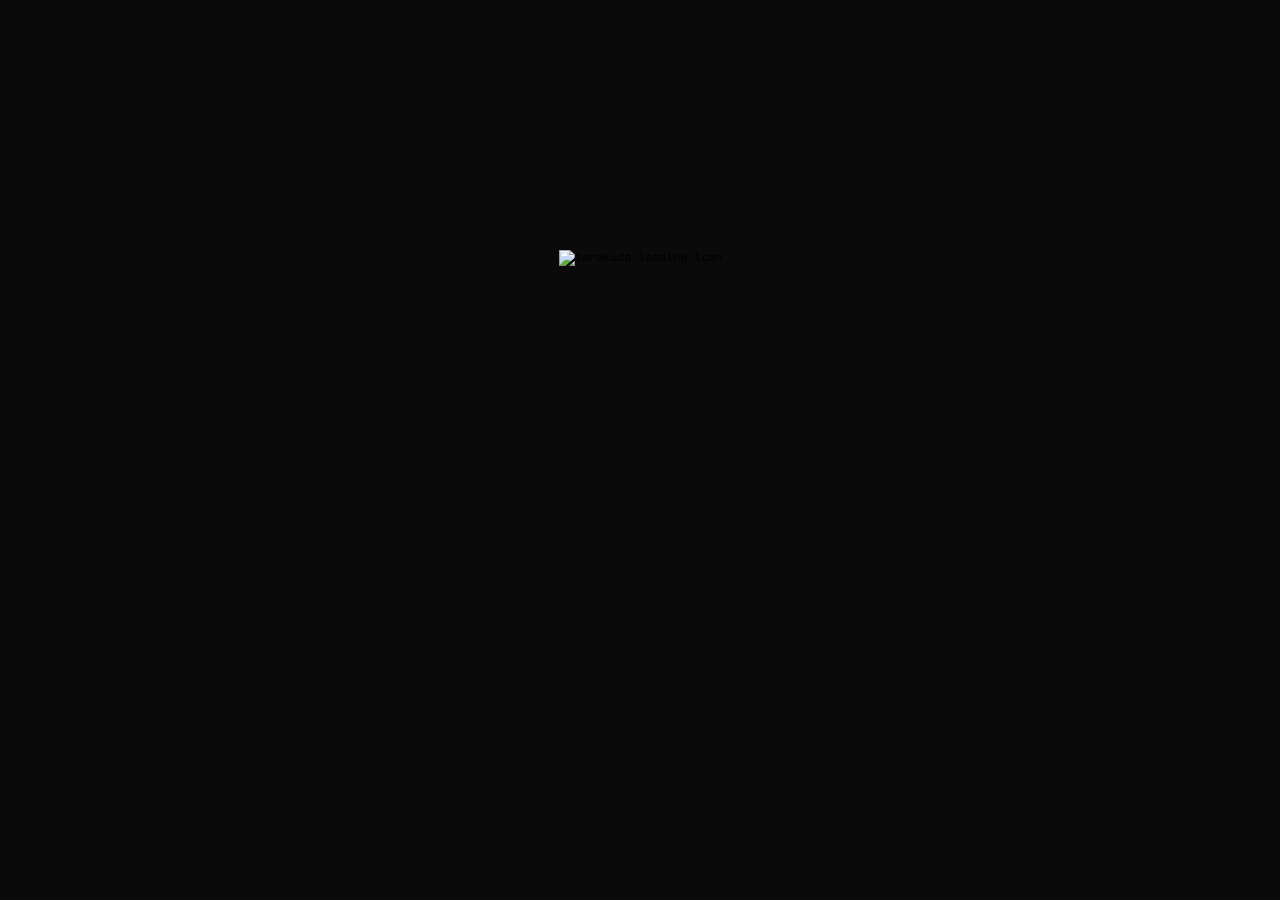
==== index.html @ 80f4e493 "reeeeee" ====
<!DOCTYPE html>
<html lang="en">

<!-- Added by HTTrack --><meta http-equiv="content-type" content="text/html;charset=UTF-8" /><!-- /Added by HTTrack -->
<head>
	<style>
	body {
	  background: url("./images/life_bg.png");
		background-size: cover;
		background-repeat: no-repeat;
		background-attachment: fixed;
		background-position: center;
		min-height: 100%;
		margin: 0;
	  font-size: 12px;
		font-family: ocraextended;
}

	</style>
	<meta charset="utf-8" />
	<title>LJ's Homepage</title>

	<meta http-equiv="X-UA-Compatible" content="IE=edge">
	<meta name="viewport" content="width=device-width, initial-scale=1">
			<meta property="og:title" content="LJ's Homepage" />
		<meta property="og:type" content="website" />
					<meta property="og:description" content="LJ's Homepage" />
				<meta property="og:url" content="index.html" />
					<meta property="og:image:secure_url" content="./images/daemon_cheers.png" />
				    <meta name="generator" content="GravCMS" />
    <meta name="description" content="LJ's Homepage" />

	<link rel="icon" type="image/png" href="./images/daemon_favicon.png" />
	<link rel="canonical" href="index.html" />



<link href="./css/main.css" type="text/css" rel="stylesheet">
<link href="./css/crt.css" type="text/css" rel="stylesheet">

</head>



<!--header containing buttons-->
<body id="top" class='crt'>

	<div class="preloader" style="display:flex" class="pre-load">
		<img src="./images/gol_loader.gif" loading="lazy" height="400" alt="tarakudo loading icon"/>
	</div>

	<ul>
	  <li>	<a class="big-icon" href="https://www.linkedin.com/in/lukejonathanjohnson/" target="_blank" rel="noreferrer noopener">
					<img src="./images/linkedin_logo.png" alt="linkedin" /> <span>LinkedIn</span>
				</a></li>
	  <li><a class="big-icon" href="https://ui.adsabs.harvard.edu/search/q=\%20\%20author\%3A\%22Johnson\%2C\%20Luke\%20Jonathan\%22\%20aff\%3A\%22Imperial\%22&sort=date\%20desc\%2C\%20bibcode\%20desc&p_=0" target="_blank" rel="noreferrer noopener">
					<img src="./images/nasamag_logo.png" alt="ads" /> <span>NASA/ADS</span>
				</a></li>
		<li><a class="big-icon" href="https://github.com/lukejonathanjohnson/" target="_blank" rel="noreferrer noopener">
					<img src="./images/github_logo.png" alt="github" /> <span>GitHub</span>
				</a></li>
	  <li style="float:right"><a class="big-icon" href="https://bitdaemons.space/">
					<img src="./images/daemon_icon.png" alt="daemon" /><span>Web3</span>
				</a></li></li>

	</ul>


	<!-- Draggable DIV -->
<div class="dragwindow" id="windowcomp">
  <!-- Include a header DIV with the same name as the draggable DIV, followed by "header" -->
  <div class="dragwindow-title" id="windowcompheader"><span>compgen.js</span></div>
  <p>hit the button for a compliment</p>
<h1><a class="mac-button" onclick="animateCompBubble()">Click</a></h1>
</div>

<div class="dragwindow" id="windowabout">
  <!-- Include a header DIV with the same name as the draggable DIV, followed by "header" -->
  <div class="dragwindow-title" id="windowaboutheader"><span>about.me</span></div>
  <p>PhD Astrophysicist<br>
		Statistical Analyst<br>
	Web3 Creator</p>
</div>



<!--footer with text-->
<div class="footer">
	<a>Made with ♥ by Luke</a>
</div>
</body>
<script src="https://ajax.googleapis.com/ajax/libs/jquery/3.6.0/jquery.min.js"></script>
<script src="https://cdnjs.cloudflare.com/ajax/libs/gsap/1.18.0/TweenMax.min.js"></script>
<!--Custom Script-->
<script src="js/main.js"></script>
<script src="js/drag.js"></script>
</html>
---- css/main.css ----
h3 {color: white;}

h2 {
  color: black;
  font-size: 55;
}

p {
  color: white;
}


ul {
  list-style-type: none;
  margin: 0;
  padding: 0;
  overflow: hidden;
  background-color: rgba(0, 0, 0, 0.5);
}

li {
  float: left;
}

li a {
  display: block;
  color: white;
  text-align: center;
  padding: 4px 16px;
  text-decoration: none;
}

/* Change the link color to #111 (black) on hover */
li a:hover {
  background-color: rgba(256, 256, 256, 0.5);
}


/*.body-section {
	padding-right: 120px; }*/

@font-face {
  font-family: "Pokemon GB";
  src: url("https://dl.dropboxusercontent.com/u/10822923/Pokemon_GB/Pokemon_GB.eot?") format("eot"),
       url("https://dl.dropboxusercontent.com/u/10822923/Pokemon_GB/Pokemon_GB.woff") format("woff"),
       url("https://dl.dropboxusercontent.com/u/10822923/Pokemon_GB/Pokemon_GB.ttf") format("truetype"),
       url("https://dl.dropboxusercontent.com/u/10822923/Pokemon_GB/Pokemon_GB.svg#PokemonGB") format("svg");
  font-weight: normal;
  font-style: normal;
}

.box {
  font-size: 8px;
  font-family: "Pokemon GB", Arial, sans-serif;
  border-radius: 2px;
  padding: 8px;
  width: 250px;
  height: 28px;
  line-height: 16px;
  margin: auto;
  background: white;
  border: 1px solid white;
  box-shadow: 0 1px 0 1px black,
              inset 0 1px 0 1px black,
              0 0 0 1px black,
              inset 0 0 0 1px black;
}
.box > i {
  width: 0;
  height: 0;
  border: 5px solid transparent;
  border-top-color: black;
  margin-top: 23px;
  animation: bounce 0.5s ease-in-out 0 infinite alternate;
  float: right;
}

@keyframes bounce {
  from { margin-top: 20px; }
  to { margin-top: 23px; }
}




}
.big-icon {
	width: 100px;
  text-decoration: none;
  color: #fff !important;
	display: block;
	float: left;
	clear: left;
	margin: 2px 10px;
	text-align: center;
}
.big-icon img {
  display: block;
  padding-bottom: 2px;
  margin: auto;
}
.big-icon span {
  background: #000;
	padding: 2px;
  display: inline-block;
	font-family: arcade n;
	font-size: 8px;
}

@media screen and (max-height: 8000px) {
  .big-icon img {
    width: auto;
    height: 32px;
  }
}

.bubble {
  font-weight: bold;
  position: absolute;
  left: 0px;
  text-align: center;
  background-color: rgba(0, 0, 0, 0.5);
  color: white;
  border-radius: 10px;
  opacity: 1;
  will-change: transform;
  font-style: italic;
}

.mac-button {
  display: inline-block;
  margin: 4px 5px 0 0;
  border-style: solid;
  border-width: 7px;
  border-image: url("../images/button1.png") 7 fill repeat;
  color: #000;
  text-decoration: none;
  padding: 1px 1px 1px 1px;
  text-align: center;
}
.mac-button:hover {
  color: #fff !important;
  text-decoration: underline;
  font-weight: 500;
  cursor: pointer;
}

.buttoner {
  display: inline-block;
  margin: 4px 5px 0 0;
  border-style: solid;
  border-width: 7px;
  background-image: url("../images/button1.png")
  text-decoration: none;
  padding: 1px 2px 0 2px;
  text-align: center;
}
.buttoner:link, .mac-button:visited, .mac-button:active, .mac-button:hover {
  color: #000 !important;
  text-decoration: none;
  font-weight: normal;
}
.footer {
  position: absolute;
  left: 0;
  bottom: 0;
  width: 100%;
  background-color: rgba(0, 0, 0, 0.1);
  color: white;
  text-align: center;
}

.button-row {
  display: flex;
  justify-content: space-between;
  max-width: 400px;
  margin: 0 auto;
  padding: 10px 0;
}
  .content-row {
    position: absolute;
    left: 0;
    bottom: 10%;
    width: 100%;
    background-color: rgba(0, 0, 0, 0);
    color: white;
    text-align: center;
}

.preloader {
  position: fixed;
  left: 0%;
  top: 0%;
  right: 0%;
  bottom: 0%;
  z-index: 9999;
  display: none;
  margin-right: auto;
  margin-left: auto;
  -webkit-box-orient: vertical;
  -webkit-box-direction: normal;
  -webkit-flex-direction: column;
  -ms-flex-direction: column;
  flex-direction: column;
  -webkit-box-pack: center;
  -webkit-justify-content: center;
  -ms-flex-pack: center;
  justify-content: center;
  -webkit-box-align: center;
  -webkit-align-items: center;
  -ms-flex-align: center;
  align-items: center;
  background-color: #0a0a0a;
	opacity: 1;
}


.dragwindow {
	float: left;
	clear: left;
  border-width: 35px 20px 20px 20px;
  border-style: solid;
  box-sizing: border-box;
  border-image: url("../images/mac-frame-drkr.png") 30 40 22 22 fill repeat;
  border-image-width: 30px 40px 22px 22px;
  position: absolute;
  z-index: 9;
  text-align: center;
}

.dragwindow-title {
  position: absolute;
  top: -31px;
  text-align: center;
  width: 100%;
  left: 0;
  cursor: move;
}
.dragwindow-title > span {
  background: #0000;
  padding: 2px 5px 1px 0px;
  font-size: 12px;
  font-family: arcade n;
  margin-right: 20px;
  white-space: nowrap;
	color: #000;
}

#windowcomp {
  top: 20%;
  left: 70%;
}

#windowabout {
  top: 15%;
  left: 10%;
}

@font-face {
  font-family: 'Ocraext';
  src: url('../fonts/OCRAEXT.TTF') format('truetype');
  font-weight: 400;
  font-style: normal;
  font-display: swap;
}
@font-face {
  font-family: 'Arcade i';
  src: url('../fonts/ARCADE_I.TTF') format('truetype');
  font-weight: 400;
  font-style: normal;
  font-display: swap;
}
@font-face {
  font-family: 'Arcade n';
  src: url('../fonts/ARCADE_N.TTF') format('truetype');
  font-weight: 400;
  font-style: normal;
  font-display: swap;
}
@font-face {
  font-family: 'Ocr a extended';
  src: url('../fonts/OCR-A-Extended-Regular.ttf') format('truetype');
  font-weight: 400;
  font-style: normal;
  font-display: swap;
}
@font-face {
  font-family: 'Ocraextended';
  src: url('../fonts/ocraextended.ttf') format('truetype');
  font-weight: 400;
  font-style: normal;
  font-display: swap;
}
---- css/crt.css ----
@keyframes flicker {
  0% {
    opacity: 0.27861;
  }
  5% {
    opacity: 0.34769;
  }
  10% {
    opacity: 0.23604;
  }
  15% {
    opacity: 0.90626;
  }
  20% {
    opacity: 0.18128;
  }
  25% {
    opacity: 0.83891;
  }
  30% {
    opacity: 0.65583;
  }
  35% {
    opacity: 0.67807;
  }
  40% {
    opacity: 0.26559;
  }
  45% {
    opacity: 0.84693;
  }
  50% {
    opacity: 0.96019;
  }
  55% {
    opacity: 0.08594;
  }
  60% {
    opacity: 0.20313;
  }
  65% {
    opacity: 0.71988;
  }
  70% {
    opacity: 0.53455;
  }
  75% {
    opacity: 0.37288;
  }
  80% {
    opacity: 0.71428;
  }
  85% {
    opacity: 0.70419;
  }
  90% {
    opacity: 0.7003;
  }
  95% {
    opacity: 0.36108;
  }
  100% {
    opacity: 0.24387;
  }
}
@keyframes textShadow {
  0% {
    text-shadow: 0.4389924193300864px 0 1px rgba(0,30,255,0.5), -0.4389924193300864px 0 1px rgba(255,0,80,0.3), 0 0 3px;
  }
  5% {
    text-shadow: 2.7928974010788217px 0 1px rgba(0,30,255,0.5), -2.7928974010788217px 0 1px rgba(255,0,80,0.3), 0 0 3px;
  }
  10% {
    text-shadow: 0.02956275843481219px 0 1px rgba(0,30,255,0.5), -0.02956275843481219px 0 1px rgba(255,0,80,0.3), 0 0 3px;
  }
  15% {
    text-shadow: 0.40218538552878136px 0 1px rgba(0,30,255,0.5), -0.40218538552878136px 0 1px rgba(255,0,80,0.3), 0 0 3px;
  }
  20% {
    text-shadow: 3.4794037899852017px 0 1px rgba(0,30,255,0.5), -3.4794037899852017px 0 1px rgba(255,0,80,0.3), 0 0 3px;
  }
  25% {
    text-shadow: 1.6125630401149584px 0 1px rgba(0,30,255,0.5), -1.6125630401149584px 0 1px rgba(255,0,80,0.3), 0 0 3px;
  }
  30% {
    text-shadow: 0.7015590085143956px 0 1px rgba(0,30,255,0.5), -0.7015590085143956px 0 1px rgba(255,0,80,0.3), 0 0 3px;
  }
  35% {
    text-shadow: 3.896914047650351px 0 1px rgba(0,30,255,0.5), -3.896914047650351px 0 1px rgba(255,0,80,0.3), 0 0 3px;
  }
  40% {
    text-shadow: 3.870905614848819px 0 1px rgba(0,30,255,0.5), -3.870905614848819px 0 1px rgba(255,0,80,0.3), 0 0 3px;
  }
  45% {
    text-shadow: 2.231056963361899px 0 1px rgba(0,30,255,0.5), -2.231056963361899px 0 1px rgba(255,0,80,0.3), 0 0 3px;
  }
  50% {
    text-shadow: 0.08084290417898504px 0 1px rgba(0,30,255,0.5), -0.08084290417898504px 0 1px rgba(255,0,80,0.3), 0 0 3px;
  }
  55% {
    text-shadow: 2.3758461067427543px 0 1px rgba(0,30,255,0.5), -2.3758461067427543px 0 1px rgba(255,0,80,0.3), 0 0 3px;
  }
  60% {
    text-shadow: 2.202193051050636px 0 1px rgba(0,30,255,0.5), -2.202193051050636px 0 1px rgba(255,0,80,0.3), 0 0 3px;
  }
  65% {
    text-shadow: 2.8638780614874975px 0 1px rgba(0,30,255,0.5), -2.8638780614874975px 0 1px rgba(255,0,80,0.3), 0 0 3px;
  }
  70% {
    text-shadow: 0.48874025155497314px 0 1px rgba(0,30,255,0.5), -0.48874025155497314px 0 1px rgba(255,0,80,0.3), 0 0 3px;
  }
  75% {
    text-shadow: 1.8948491305757957px 0 1px rgba(0,30,255,0.5), -1.8948491305757957px 0 1px rgba(255,0,80,0.3), 0 0 3px;
  }
  80% {
    text-shadow: 0.0833037308038857px 0 1px rgba(0,30,255,0.5), -0.0833037308038857px 0 1px rgba(255,0,80,0.3), 0 0 3px;
  }
  85% {
    text-shadow: 0.09769827255241735px 0 1px rgba(0,30,255,0.5), -0.09769827255241735px 0 1px rgba(255,0,80,0.3), 0 0 3px;
  }
  90% {
    text-shadow: 3.443339761481782px 0 1px rgba(0,30,255,0.5), -3.443339761481782px 0 1px rgba(255,0,80,0.3), 0 0 3px;
  }
  95% {
    text-shadow: 2.1841838852799786px 0 1px rgba(0,30,255,0.5), -2.1841838852799786px 0 1px rgba(255,0,80,0.3), 0 0 3px;
  }
  100% {
    text-shadow: 2.6208764473832513px 0 1px rgba(0,30,255,0.5), -2.6208764473832513px 0 1px rgba(255,0,80,0.3), 0 0 3px;
  }
}
.crt::after {
  content: " ";
  display: block;
  position: fixed;
  top: 0;
  left: 0;
  bottom: 0;
  right: 0;
  background: rgba(18, 16, 16, 0.1);
  opacity: 0;
  z-index: 2;
  pointer-events: none;
  animation: flicker 0.15s infinite;
}
.crt::before {
  content: " ";
  display: block;
  position: fixed;
  top: 0;
  left: 0;
  bottom: 0;
  right: 0;
  background: linear-gradient(rgba(18, 16, 16, 0) 50%, rgba(0, 0, 0, 0.25) 50%), linear-gradient(90deg, rgba(255, 0, 0, 0.06), rgba(0, 255, 0, 0.02), rgba(0, 0, 255, 0.06));
  z-index: 2;
  background-size: 100% 2px, 3px 100%;
  pointer-events: none;
}
.crt {
  animation: textShadow 1.6s infinite;
}
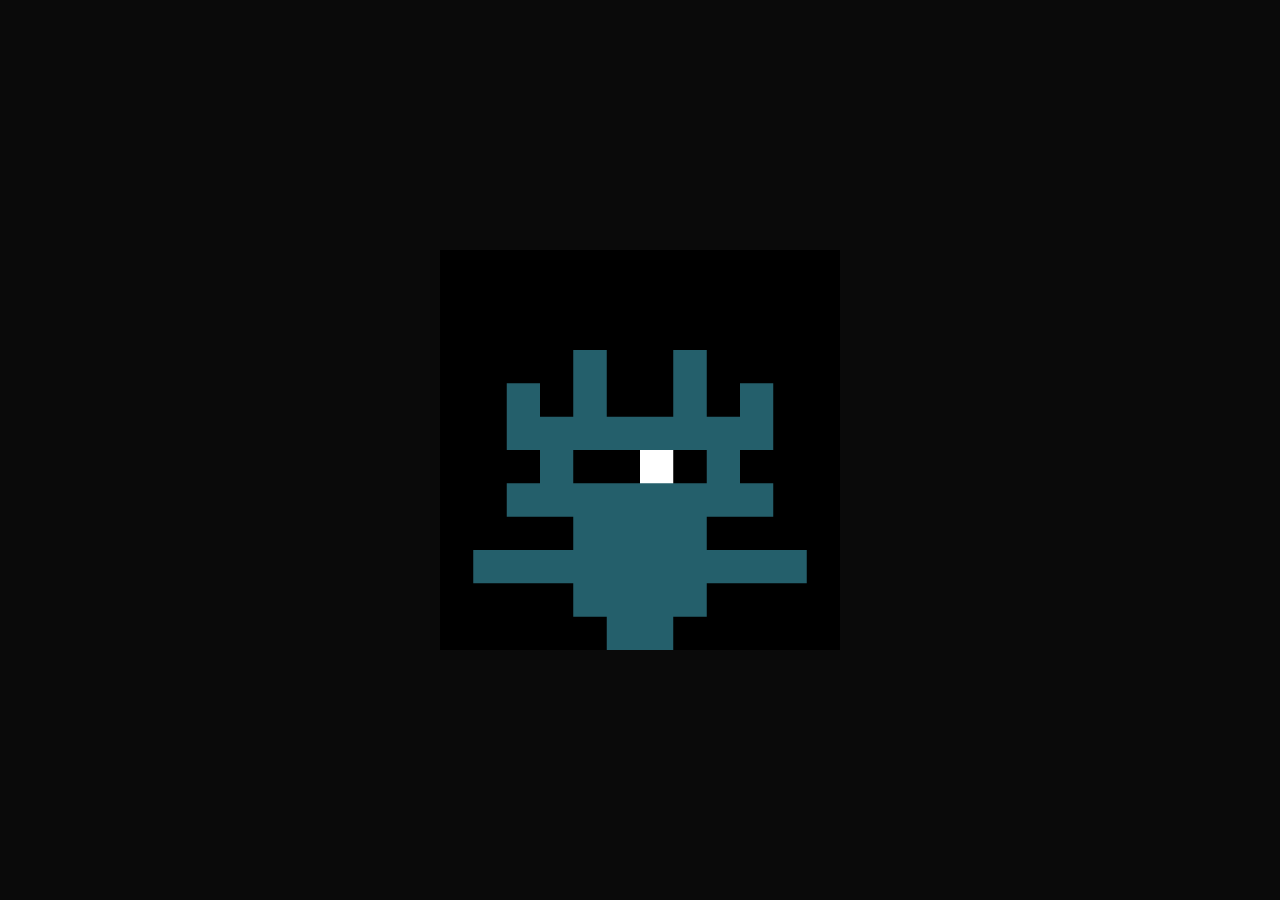
==== commit 32cbb3a3: "wew" ====
--- a/index.html
+++ b/index.html
@@ -46,20 +46,23 @@
 <body id="top" class='crt'>
 
 	<div class="preloader" style="display:flex" class="pre-load">
-		<img src="./images/gol_loader.gif" loading="lazy" height="400" alt="tarakudo loading icon"/>
+		<img src="./images/dancerload.gif" loading="lazy" height="400" alt="tarakudo loading icon"/>
 	</div>
 
 	<ul>
 	  <li>	<a class="big-icon" href="https://www.linkedin.com/in/lukejonathanjohnson/" target="_blank" rel="noreferrer noopener">
 					<img src="./images/linkedin_logo.png" alt="linkedin" /> <span>LinkedIn</span>
 				</a></li>
-	  <li><a class="big-icon" href="https://ui.adsabs.harvard.edu/search/q=\%20\%20author\%3A\%22Johnson\%2C\%20Luke\%20Jonathan\%22\%20aff\%3A\%22Imperial\%22&sort=date\%20desc\%2C\%20bibcode\%20desc&p_=0" target="_blank" rel="noreferrer noopener">
+	  <li><a class="big-icon" href="https://ui.adsabs.harvard.edu/search/p_=0&q=%20%20author%3A%22Johnson%2C%20Luke%20Jonathan%22%20aff%3A%22Imperial%22&sort=date%20desc%2C%20bibcode%20desc" target="_blank" rel="noreferrer noopener">
 					<img src="./images/nasamag_logo.png" alt="ads" /> <span>NASA/ADS</span>
 				</a></li>
 		<li><a class="big-icon" href="https://github.com/lukejonathanjohnson/" target="_blank" rel="noreferrer noopener">
 					<img src="./images/github_logo.png" alt="github" /> <span>GitHub</span>
 				</a></li>
-	  <li style="float:right"><a class="big-icon" href="https://bitdaemons.space/">
+		<li><a class="big-icon" href="https://instagram.com/lj.co.uk/" target="_blank" rel="noreferrer noopener">
+					<img src="./images/instagram_logo.png" alt="github" /> <span>Instagram</span>
+				</a></li>
+	  <li style="float:right"><a class="big-icon" href="https://bitdaemons.space/" target="_blank" rel="noreferrer noopener">
 					<img src="./images/daemon_icon.png" alt="daemon" /><span>Web3</span>
 				</a></li></li>
 
@@ -69,19 +72,38 @@
 	<!-- Draggable DIV -->
 <div class="dragwindow" id="windowcomp">
   <!-- Include a header DIV with the same name as the draggable DIV, followed by "header" -->
-  <div class="dragwindow-title" id="windowcompheader"><span>compgen.js</span></div>
-  <p>hit the button for a compliment</p>
-<h1><a class="mac-button" onclick="animateCompBubble()">Click</a></h1>
+  <div class="dragwindow-title" id="windowcompheader"><span>goodvibes.js</span></div>
+  <p>click the face</p>
+<h1><img id="smile" src="./images/smilebutton.png" onclick="animateCompBubble()" width=100px></a></h1>
 </div>
 
 <div class="dragwindow" id="windowabout">
   <!-- Include a header DIV with the same name as the draggable DIV, followed by "header" -->
   <div class="dragwindow-title" id="windowaboutheader"><span>about.me</span></div>
-  <p>PhD Astrophysicist<br>
-		Statistical Analyst<br>
-	Web3 Creator</p>
+	<h3>Dr Luke Johnson</h3>
+	<p><img alt="me" src="./images/megif.gif" /></p>
+  <p>✨Astrophysicist✨<br>
+		 📈Statistician📉<br>
+		 👨‍💻Developer👨‍💻<br>
+		 🤖AI Tinkerer🤖<br>
+	   👹Web3 Creator👹</p>
+
+
 </div>
 
+<div class="dragwindow" id="windowcontact">
+  <!-- Include a header DIV with the same name as the draggable DIV, followed by "header" -->
+  <div class="dragwindow-title" id="windowcontactheader"><span>contact.xls</span></div>
+	<h3>History<h3>
+</div>
+
+<div class="dragwindow" id="windowAI">
+  <!-- Include a header DIV with the same name as the draggable DIV, followed by "header" -->
+  <div class="dragwindow-title" id="windowcontactheader"><span>GAN.ipynb</span></div>
+	<h3>AI Experiments</h3>
+	<p><img alt="me" src="./images/GAN_ammonite.gif" /></p>
+  <p>An exploration of the latent space of a Generative Adversarial Network trained on ammonite fossil images</p>
+</div>
 
 
 <!--footer with text-->
--- a/css/main.css
+++ b/css/main.css
@@ -85,13 +85,13 @@
 
 }
 .big-icon {
-	width: 100px;
+	width: 80px;
   text-decoration: none;
   color: #fff !important;
 	display: block;
 	float: left;
 	clear: left;
-	margin: 2px 10px;
+	margin: 0px 10px;
 	text-align: center;
 }
 .big-icon img {
@@ -104,7 +104,7 @@
 	padding: 2px;
   display: inline-block;
 	font-family: arcade n;
-	font-size: 8px;
+	font-size: 6px;
 }
 
 @media screen and (max-height: 8000px) {
@@ -125,6 +125,7 @@
   opacity: 1;
   will-change: transform;
   font-style: italic;
+  z-index: 100;
 }
 
 .mac-button {
@@ -221,7 +222,7 @@
   border-width: 35px 20px 20px 20px;
   border-style: solid;
   box-sizing: border-box;
-  border-image: url("../images/mac-frame-drkr.png") 30 40 22 22 fill repeat;
+  border-image: url("../images/mac-frame-drkst.png") 30 40 22 22 fill repeat;
   border-image-width: 30px 40px 22px 22px;
   position: absolute;
   z-index: 9;
@@ -246,15 +247,42 @@
 	color: #000;
 }
 
+.dragwindow img {
+  vertical-align: bottom;
+  max-width: 100%;
+}
+
 #windowcomp {
+  top: 40%;
+  left: 50%;
+  width: 170px;
+}
+
+#windowabout {
+  top: 10%;
+  left: 5%;
+  width: 210px;
+}
+
+#windowcontact {
   top: 20%;
-  left: 70%;
-}
-
-#windowabout {
-  top: 15%;
-  left: 10%;
-}
+  left: 35%;
+  width: 300px;
+}
+
+#windowAI {
+  top: 30%;
+  left: 65%;
+  width: 200px;
+}
+
+#smile:hover{
+  cursor: pointer;
+  background-color: rgba(256, 256, 256, 0.2)
+
+}
+
+
 
 @font-face {
   font-family: 'Ocraext';
